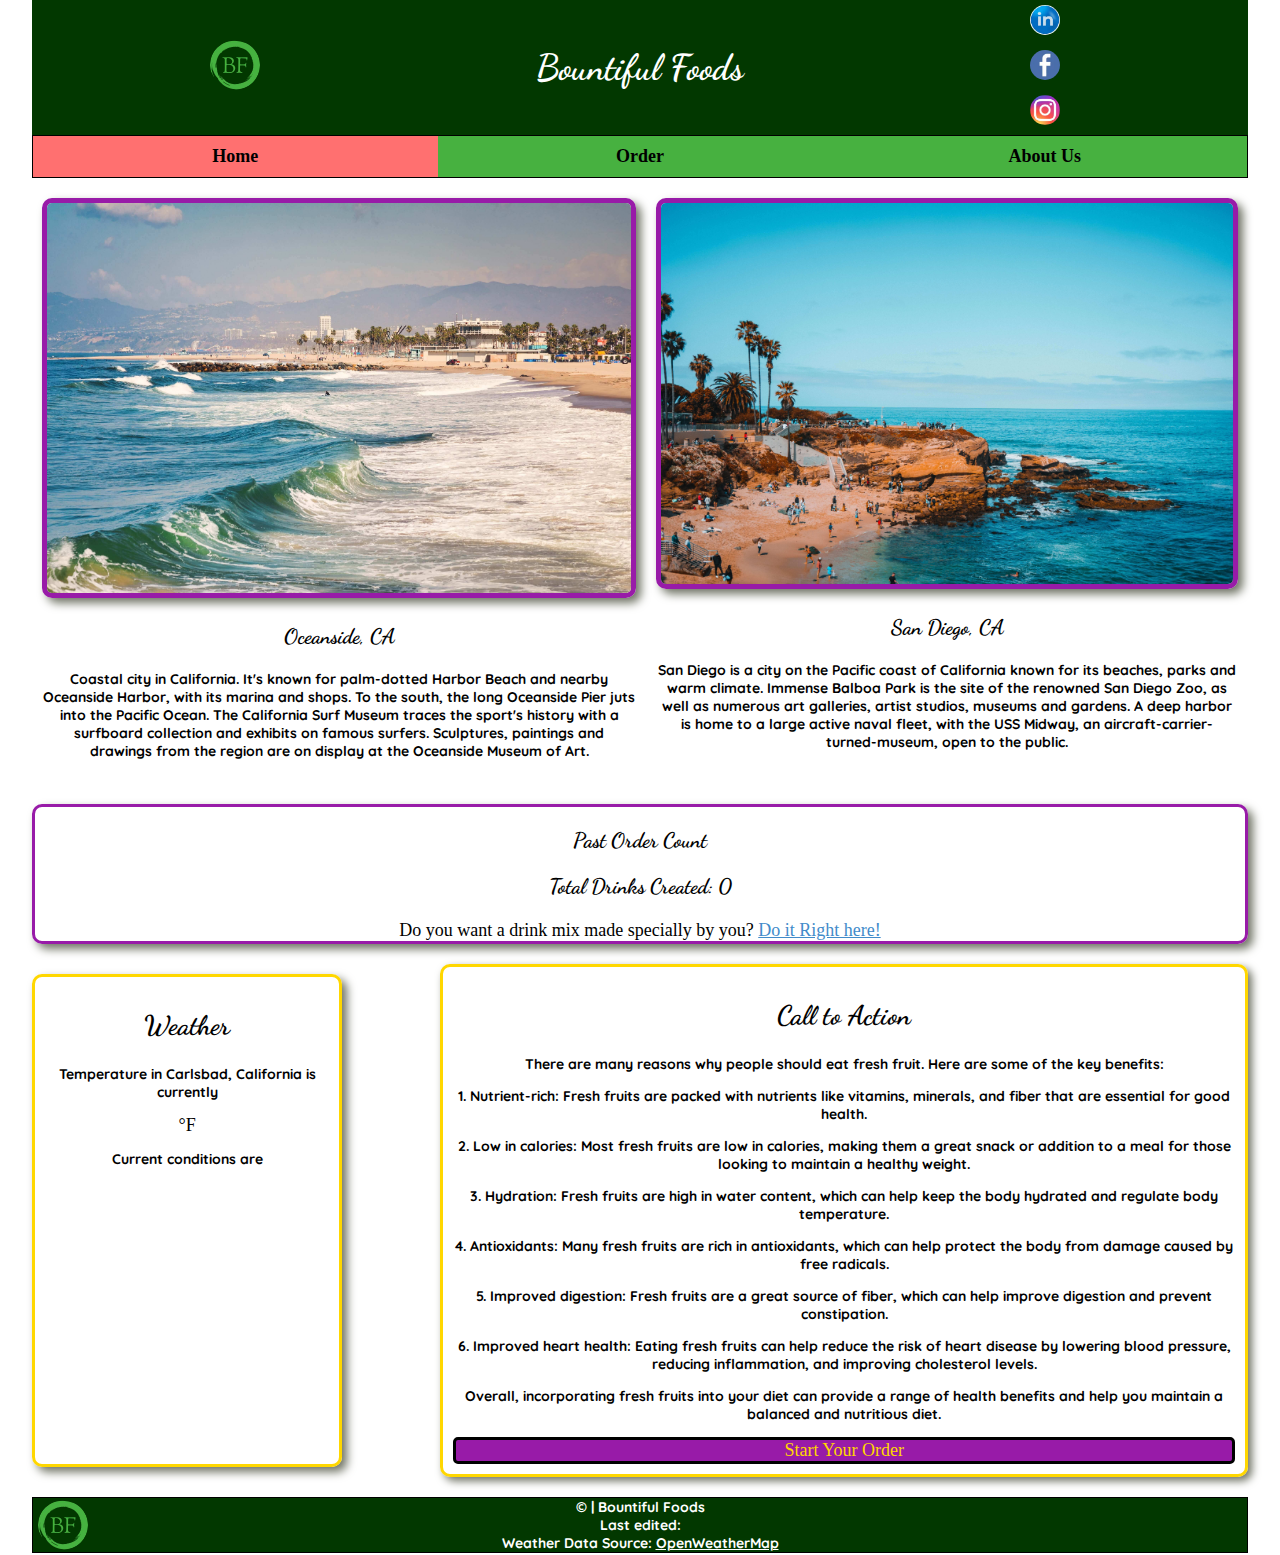
==== index.html @ f5a3e9ea "Bountiful Foods Project" ====
<!DOCTYPE html>
<html lang="en">
<head>
    <meta charset="UTF-8">
    <meta http-equiv="X-UA-Compatible" content="IE=edge">
    <meta name="viewport" content="width=device-width, initial-scale=1.0">
    <meta name="description" content="">
    <link rel="stylesheet" href="styles/small1.css">
    <link rel="stylesheet" href="styles/medium.css">
    <link rel="stylesheet" href="styles/large.css">
    <link rel="icon" href="favicon.ico">
    <title>Home | Bountiful Foods</title>
</head>
<body>
    <header>
        <a href="index.html"><img id="main-logo" src="images/main-logo.webp" alt="site logo" loading="lazy"></a>
        <h1>Bountiful Foods</h1>
            <div class="social-media">
                <a href ="https://www.linkedin.com/"><img class="social-logo" src="images/linkedin.webp" alt="linkedin logo"></a>
                <a href ="https://www.facebook.com/"><img class="social-logo" src="images/facebook.webp" alt="facebook logo"></a>
                <a href ="https://www.instagram.com/"><img class="social-logo" src="images/instagram.webp" alt="instagram logo"></a>
            </div>
    </header>
    <nav>
        <a class="current" href="index.html">Home</a>
        <a href="fresh.html">Order</a>
        <a href="aboutus.html">About Us</a>
    </nav>
    <!-- <main id="index-main"> -->
    <main class="home-grid">
        <section class="SumCoast1">
            <picture>
                <img class="card-img" src="images/OceansideCA.jpg" data-src="images\OceansideCA.jpg" 
                alt="Oceanside California Beach" loading="lazy">
            </picture>
            <h3>Oceanside, CA</h3>
            <p> Coastal city in California. It's known for palm-dotted Harbor Beach and nearby
                Oceanside Harbor, with its marina and shops. To the south, the long Oceanside Pier juts into the
                Pacific Ocean. The California Surf Museum traces the sport's history with a surfboard collection and
                exhibits on famous surfers. Sculptures, paintings and drawings from the region are on display at the
                Oceanside Museum of Art.</p>
        </section>
        <section class="SumCoast2">
            <picture>
                <img class="card-img" src="images/sanDiegoBeach.jpg" data-src="images\sanDiegoBeach.jpg" 
                alt="San Diego California Beach" loading="lazy">
            </picture>
            <h3>San Diego, CA</h3>
            <p> San Diego is a city on the Pacific coast of California known for its beaches, parks and warm
                climate. Immense Balboa Park is the site of the renowned San Diego Zoo, as well as numerous art
                galleries, artist studios, museums and gardens. A deep harbor is home to a large active naval fleet,
                with the USS Midway, an aircraft-carrier-turned-museum, open to the public.</p>
        </section>
        <section class="Call">
            <h2>Call to Action</h2>
            <p>There are many reasons why people should eat fresh fruit. Here are some of the key benefits:</p>

            <p>1. Nutrient-rich: Fresh fruits are packed with nutrients like vitamins, minerals, and fiber that are
                essential for good health.</p>

            <p>2. Low in calories: Most fresh fruits are low in calories, making them a great snack or addition to
                a meal for those looking to maintain a healthy weight.</p>

            <p>3. Hydration: Fresh fruits are high in water content, which can help keep the body hydrated and
                regulate body temperature.</p>

            <p>4. Antioxidants: Many fresh fruits are rich in antioxidants, which can help protect the body from
                damage caused by free radicals.</p>

            <p>5. Improved digestion: Fresh fruits are a great source of fiber, which can help improve digestion
                and prevent constipation.</p>

            <p>6. Improved heart health: Eating fresh fruits can help reduce the risk of heart disease by lowering
                blood pressure, reducing inflammation, and improving cholesterol levels.</p>

            <p>Overall, incorporating fresh fruits into your diet can provide a range of health benefits and help
                you maintain a balanced and nutritious diet.</p>
            <div class="button-box">
                <a class="order" href="fresh.html">Start Your Order</a>
            </div>
        </section>
        <section class="PastOrders drinksDisplayParent">
            <h3>Past Order Count</h3>
            <!-- <div id="totalSpecialtyDrinks">Total specialty drinks submitted: 0</div> -->
            <div id="totalDrinksDisplay"></div>
        </section>
        <div class="Weather">
            <h2>Weather</h2>
            <div id="weather"></div>
            <p>Temperature in Carlsbad, California is currently</p>
            <span id="current-temp"></span> &deg;F
            <p>Current conditions are</p>
            <figure>
                <img src="" alt="" id="weather-icon">
                <figcaption></figcaption>
            </figure>
            <p id="wind-speed"></p>
            <p id="wind-chill"></p>
            <p id="humidity"></p>
            <!-- 3-Day Forecast-->
            <div id="forecast">
                <!-- forecast items will be added dynamically here -->
            </div>
        </div>
    </main>
        <!-- <div id="summary">
            <p>Carlsbad, California. Home to LEGOLAND®, the Flower Fields of Carlsbad Ranch, and Bountiful Foods! This area of San Diego hosts beautiful beaches, lagoons, and many more amazing activities for the whole family. Come by and order some of our delicious food, or order a cutsom tasty fruit drink right here!</p>
        </div>
        <div id="fresh-div">
            <a href="fresh.html">
            <h2>Order Now!</h2>
            </a>
            <p id="drink-number">test</p>
        </div>
        <div id="weather">
            <h2>Weather</h2>
            <section id="temp">
                <figure>
                    <img src="#" alt="current condition" id="cond-icon">
                    <div id="temp-info"></div>
                    <figcaption></figcaption>
                </figure>
                <div id="humidity">Humidity</div>
            </section>
            <section id="forecast">
                <h2 id="fore-title">3 Day Forecast</h2>
                <div class="days" id="day1"></div>
                <div class="days" id="day2"></div>
                <div class="days" id="day3"></div>
            </section>
        </div>
        <a id="contact" href="about-us.html">Contact Us!</a> -->
    <!-- </main> -->
    <footer>
        <a href="index.html"><img id="foot-logo" src="images/main-logo.webp" alt="site logo" loading="lazy"></a>
        <p>&copy; <span id="current-year"></span> | Bountiful Foods</p>
        <p>Last edited: <span id="last-update"></span></p>
        <p id="api">Weather Data Source: <a id="weather-link" href='https://openweathermap.org/'>OpenWeatherMap</a></p>
    </footer>
    <script src="scripts/index-scripts.js"></script>
    <script src="scripts/main-scripts.js"></script>
    <script src="scripts/bountyindex.js"></script>
</body>
</html>
---- styles/small1.css ----
@import url('https://fonts.googleapis.com/css2?family=Dancing+Script:wght@700&family=Quicksand&display=swap');

body {
    width: 95%;
    margin: 0 auto;
}

* {
    box-sizing: border-box;
}

#main-logo, #foot-logo {
    justify-self: center;
    height: 50px;
    width: 50px;
    border-radius: 2.5em;
}

header, footer {
    display: grid;
    grid-template-columns: 60px 1fr 60px;
    align-items: center;
    text-align: center;
    color: white;
    background-color: #023800;
}

.social-media {
    display: flex;
    flex-direction: column;
}

.social-media a {
    padding: 5px 0px;
}

.social-logo {
    height: 30px;
    border-radius: 1.5em;
    
}

nav {
    width: 100%;
    display: flex;
    justify-content: space-around;
    text-align: center;
    border: 1px solid #000000;
    background-color: #47B140;
}

nav a {
    text-decoration: none;
    color: #000000;
    font-weight: 600;
    width: 100%;
    padding: 10px 0px;

}

nav a:hover {
    background-color: rgba(0,0,0,0.5);
}

.current {
    background-color: #FF7070;
}

h1,
h2,
h3,
h4 {
    font-family: 'Dancing Script', cursive;
    font-weight: bold;
}

p {
    font-family: 'Quicksand', sans-serif;
    font-size: 14px;
    font-weight: bold;
}

#content {
    max-width: 1600px;
    margin: 0 auto;
}

#background {
    height: 750px;
}

main {
    display: grid;
    grid-template-columns: repeat(1fr);
    /* max-width: 800px; */
}

/* main section img {
    box-sizing: border-box;
} */

/* img {
    width: 100%;
    height: auto;
} */

.SumCoast1 {
    margin: 10px 0;
    grid-column: 1/11;
    grid-row: 1/2;
}

.SumCoast2 {
    margin: 10px 0;
    grid-column: 1/11;
    grid-row: 2/3;
}

.Call {
    margin: 10px 0;
    grid-column: 1/11;
    grid-row: 3/4;
    border: solid;
    border-color: #ffd700;
    border-radius: 10px;
    box-shadow: 4px 4px 8px #6f7364;
}

.button-box {
    text-align: center;
    border: solid #000000;
    border-radius: 5px;
    background-color: rgb(152, 27, 168);
}

.button-box:hover {
    opacity: .6;
    transform: scale(1.1);
    background-color: #0614cc;
}

.order {
    text-decoration: none;
    font-size: 18px;
    padding: 15px 30px;
    border-radius: 20px;
    color: #ffd700;
}

.PastOrders {
    justify-content: center;
    border: solid rgb(152, 27, 168);
    border-radius: 10px;
    text-align: center;
    width: 100%;
    height: auto;
    margin: 10px 0;
    grid-column: 1/11;
    grid-row: 4/5;
    box-shadow: 5px 5px 10px #6f7364
}


.Weather {
    margin: 20px 0;
    grid-column: 1/11;
    grid-row: 5/6;
    border: solid;
    border-radius: 10px;
    border-color: #ffd700;
    box-shadow: 5px 5px 10px #6f7364
}

#forecast {
    display: flex;
    justify-content: center;
    flex-wrap: wrap;
    justify-content: space-around;
}

.card-img {
    border: 5px solid rgb(152, 27, 168);
    border-radius: 10px;
    width: 100%;
    transition: transform .5s;
    box-shadow: 5px 5px 10px #6f7364;
}

.card-img:hover {
    opacity: .6;
    transform: scale(1.1);
}

.home-grid {
    text-align: center;
}

main section img {
    box-sizing: border-box;
}

/*----style the contact information----*/

ul {
    list-style: none;
    margin: 0;
    padding: 0;
}

li {
    margin-bottom: 10px;
}

a {
    color: #428bca;
}

a:hover {
    text-decoration: underline;
}

/*-------------------------- FRESH PAGE ------------------*/

#form {
    display: block;
    margin: 30px 15px;
    /* width: 100%; */
    max-width: 450px;
    background: white;
    border-radius: 10px;
    margin-bottom: 30px;
    border: 3px solid #FCBF49;
}

#form h1 {
    color: #2691d9;
    text-align: center;
    padding: 20px 0 20px 0;
    border-bottom: 2px solid #2691d9;
}

#form form {
    padding: 0 40px;
    box-sizing: border-box;
    /* margin: 2rem 0; */
    /* border: 3px solid #FCBF49;
    border-radius: 10px; */
}


form label.top, form p {
    display: block;
    padding-top: 1rem;
    color: #2691d9;
    font-size: 18px;
}

form label.top input, form label.top textarea {
    -webkit-appearance: none;
    display: block;
    font-size: 1rem;
    border: solid 2px #2691d9;
    border-radius: 4px;
    /* padding: 0.5rem; */
    padding-left: 0.5rem;
    /* color: #555; */
    color: black;
    width: 100%;
    max-width: 20rem;
    height: 44px;
    background-color: rgba(0,0,0,0.1);
    font-size: 18px;
}

form label.top textarea {
    /* width: 100%; */
    height: 100px;
}

.color {
    color: red;
}

form label.sbs {
    display: block;
    font-size: 16px;
    margin: .75rem 10px;
    font-size: 17px;
}

form label.sbs input {
    margin-right: 5px;
    width: 15px;
    height: 15px;
}

#form select {
    /* margin-left: 10px; */
    height: 30px;
    width: 100%;
}

#fruit1, #fruit2, #fruit3 {
    margin-bottom: 10px;
    font-size: 17px;
}

#fruit3 {
    margin-bottom: 0;
}





/*-------------------------- ABOUT US PAGE ---------------*/

#main-about {
    max-width: 600px;
    margin: 5px 10px;
    font-size: 18px;
}

#main-about h2 {
    text-align: center;
}

#main-about img {
    margin-top: 20px;
    width: 100%;
}
/*-------------------------- FOOTER ----------------------*/

footer {
    border: 1px solid #000000;
    display: grid;
    grid-template-columns: 60px 1fr 60px;
    grid-template-rows: 1fr 1fr;
    align-items: center;
    justify-content: center;
    text-align: center;
    margin-top: 10px;
}

footer p {
    margin: 0;
    grid-column: 2/3;
}

#foot-logo, footer a{
    height: 50px;
    width: 50px;
    grid-row: 1/4;
    margin: auto;
    align-items: center;
}

#weather-link {
    border: none;
    color: white;
}
---- styles/medium.css ----
/* Tablet Views ******************************/
@media only screen and (min-width: 37.5em) {
    body {
        font-size: 16px;
    }

    header {
        grid-template-columns: repeat(2, 1fr);
    }

    .SumCoast1,
    .SumCoast2,
    .call,
    .PastOrders,
    .Weather {
        grid-column: span 2;
    }

    #main-about {
        margin: 0 auto;
    }

    #contact p {
        text-align: center;
    }

    #form {
        margin: 20px auto;
        margin-bottom: 15px;
    }

    #form form {
        margin-bottom: 0;
    }
}
---- styles/large.css ----
/* Desktop Views ****************************/
@media only screen and (min-width: 55em) {

    body {
        font-size: 18px;
    }

    #content {
        max-width: 2400px;
    }

    header {
        grid-template-columns: repeat(3, 1fr);
        border-color: rgb(152, 27, 168);
    }

    #background {
        height: 1000px;
    }

    .SumCoast1 {
        grid-column: 1/6;
        grid-row: 1/2;
        padding: 10px;
    }

    .SumCoast2 {
        grid-column: 6/11;
        grid-row: 1/2;
        padding: 10px;
    }

    .Call {
        grid-column: 4/11;
        grid-row: 4/5;
        padding: 10px;
    }

    .Weather {
        grid-column: 1/3;
        grid-row: 4/5;
        padding: 10px;
    }

    .PastOrders {
        grid-column: 1/11;
        grid-row: 2/3;
    }

    h4 {
        font-size: 1.5rem;
        margin-right: 10rem;
    }
}
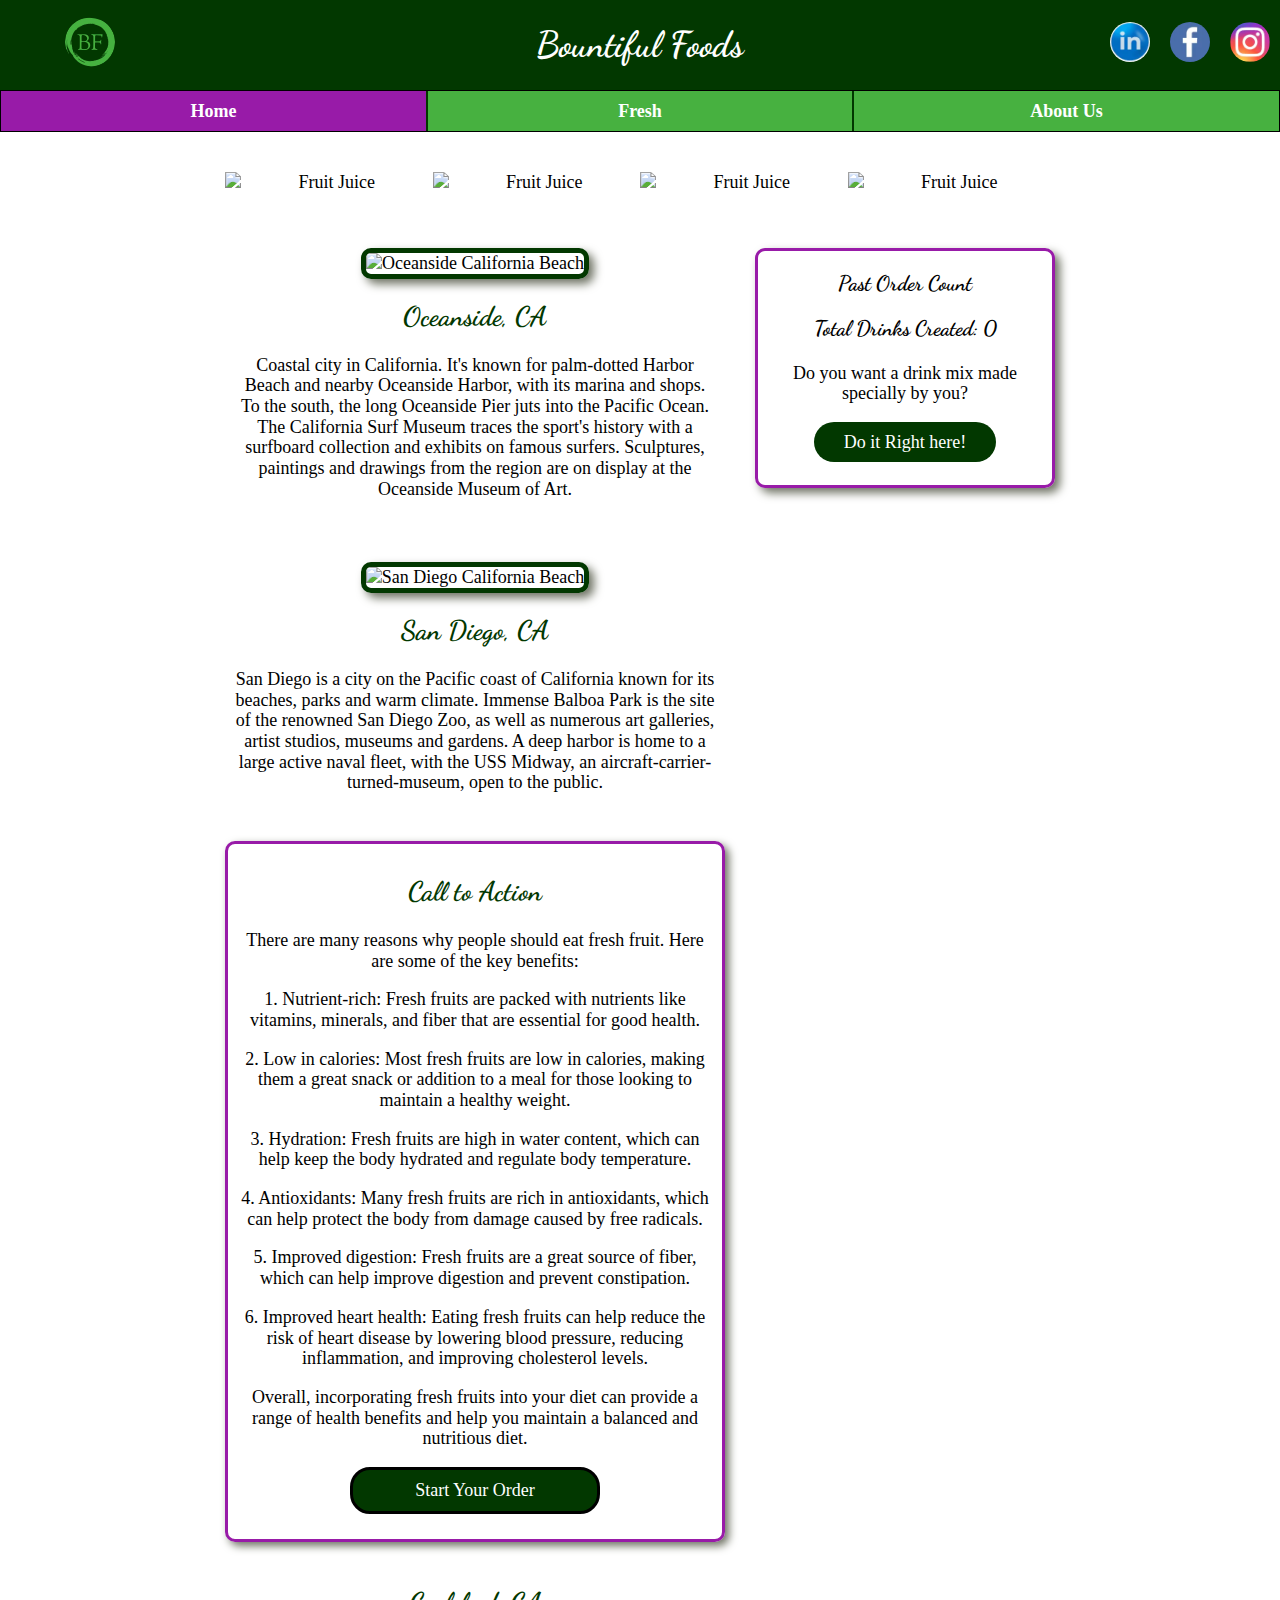
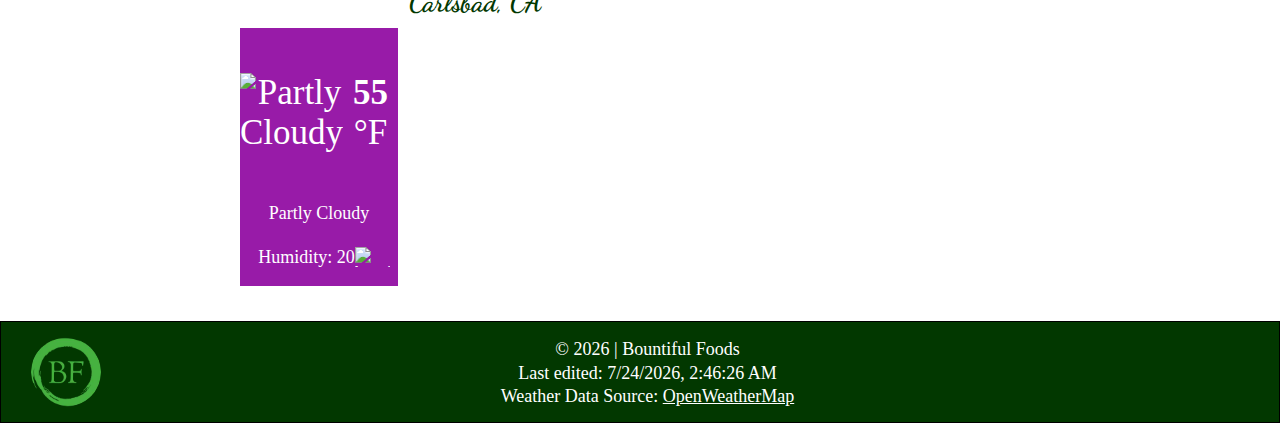
==== commit 0fb582d3: "Finish Bountiful Foods Project" ====
--- a/index.html
+++ b/index.html
@@ -4,7 +4,8 @@
     <meta charset="UTF-8">
     <meta http-equiv="X-UA-Compatible" content="IE=edge">
     <meta name="viewport" content="width=device-width, initial-scale=1.0">
-    <meta name="description" content="">
+    <meta name="description" content="We never use artificial sweeteners, aditives or concentrates. We simply harness the flavours of naturally ripe organic fruit, harvested from the places they grow best.">
+    <link rel="stylesheet" href="styles/normalize.css">
     <link rel="stylesheet" href="styles/small1.css">
     <link rel="stylesheet" href="styles/medium.css">
     <link rel="stylesheet" href="styles/large.css">
@@ -23,17 +24,25 @@
     </header>
     <nav>
         <a class="current" href="index.html">Home</a>
-        <a href="fresh.html">Order</a>
+        <a href="fresh.html" id="fresh-nav">Fresh</a>
         <a href="aboutus.html">About Us</a>
     </nav>
     <!-- <main id="index-main"> -->
     <main class="home-grid">
+        <div class="fruits-gallery" id="hero-img">
+            <div class="wrapper-home">
+                <!-- <img src="images/fruit-juice-1.jpg" alt="Apple"> -->
+                <img src="images/fruit-juice-2.jpg" alt="Fruit Juice">
+                <img src="images/fruit-juice-3.jpg" alt="Fruit Juice">
+                <img src="images/fruit-juice-4.jpg" alt="Fruit Juice">
+                <img src="images/fruit-juice-5.jpg" alt="Fruit Juice">
+            </div>
+        </div>
         <section class="SumCoast1">
             <picture>
-                <img class="card-img" src="images/OceansideCA.jpg" data-src="images\OceansideCA.jpg" 
-                alt="Oceanside California Beach" loading="lazy">
+                <img class="card-img" src="images/placeholder1.jpg" data-src="images/OceansideCA1.jpg" alt="Oceanside California Beach">
             </picture>
-            <h3>Oceanside, CA</h3>
+            <h2>Oceanside, CA</h2>
             <p> Coastal city in California. It's known for palm-dotted Harbor Beach and nearby
                 Oceanside Harbor, with its marina and shops. To the south, the long Oceanside Pier juts into the
                 Pacific Ocean. The California Surf Museum traces the sport's history with a surfboard collection and
@@ -42,10 +51,9 @@
         </section>
         <section class="SumCoast2">
             <picture>
-                <img class="card-img" src="images/sanDiegoBeach.jpg" data-src="images\sanDiegoBeach.jpg" 
-                alt="San Diego California Beach" loading="lazy">
+                <img class="card-img" src="images/placeholder1.jpg" data-src="images/sanDiegoBeach1.jpg" alt="San Diego California Beach">
             </picture>
-            <h3>San Diego, CA</h3>
+            <h2>San Diego, CA</h2>
             <p> San Diego is a city on the Pacific coast of California known for its beaches, parks and warm
                 climate. Immense Balboa Park is the site of the renowned San Diego Zoo, as well as numerous art
                 galleries, artist studios, museums and gardens. A deep harbor is home to a large active naval fleet,
@@ -84,53 +92,34 @@
             <!-- <div id="totalSpecialtyDrinks">Total specialty drinks submitted: 0</div> -->
             <div id="totalDrinksDisplay"></div>
         </section>
-        <div class="Weather">
-            <h2>Weather</h2>
-            <div id="weather"></div>
-            <p>Temperature in Carlsbad, California is currently</p>
-            <span id="current-temp"></span> &deg;F
-            <p>Current conditions are</p>
-            <figure>
-                <img src="" alt="" id="weather-icon">
-                <figcaption></figcaption>
-            </figure>
-            <p id="wind-speed"></p>
-            <p id="wind-chill"></p>
-            <p id="humidity"></p>
-            <!-- 3-Day Forecast-->
-            <div id="forecast">
-                <!-- forecast items will be added dynamically here -->
+        
+        <div class="weather">
+
+            <h2>Carlsbad, CA</h2>
+
+            <div class="current">
+
+                <div class="weather-icon-temp">
+                    <img id="weather-icon" alt="Partly Cloudy" src="images/weather/01d.png">
+                    <p><span id="weather-temp">55</span> °F</p>
+                </div>
+
+                <p id="weather-desc">Partly Cloudy</p>
+
+                <div class="weather-humidity">
+                    <p>Humidity: <span id="humidity">20</span></p>
+                    <img src="images/weather/humidity.png" alt="humidity-percentage" id="humidity-icon">
+                </div>
+
             </div>
+        
+            <div class="forecast">
+
+            </div>
+
+            <!-- </div> -->
         </div>
     </main>
-        <!-- <div id="summary">
-            <p>Carlsbad, California. Home to LEGOLAND®, the Flower Fields of Carlsbad Ranch, and Bountiful Foods! This area of San Diego hosts beautiful beaches, lagoons, and many more amazing activities for the whole family. Come by and order some of our delicious food, or order a cutsom tasty fruit drink right here!</p>
-        </div>
-        <div id="fresh-div">
-            <a href="fresh.html">
-            <h2>Order Now!</h2>
-            </a>
-            <p id="drink-number">test</p>
-        </div>
-        <div id="weather">
-            <h2>Weather</h2>
-            <section id="temp">
-                <figure>
-                    <img src="#" alt="current condition" id="cond-icon">
-                    <div id="temp-info"></div>
-                    <figcaption></figcaption>
-                </figure>
-                <div id="humidity">Humidity</div>
-            </section>
-            <section id="forecast">
-                <h2 id="fore-title">3 Day Forecast</h2>
-                <div class="days" id="day1"></div>
-                <div class="days" id="day2"></div>
-                <div class="days" id="day3"></div>
-            </section>
-        </div>
-        <a id="contact" href="about-us.html">Contact Us!</a> -->
-    <!-- </main> -->
     <footer>
         <a href="index.html"><img id="foot-logo" src="images/main-logo.webp" alt="site logo" loading="lazy"></a>
         <p>&copy; <span id="current-year"></span> | Bountiful Foods</p>
@@ -140,5 +129,7 @@
     <script src="scripts/index-scripts.js"></script>
     <script src="scripts/main-scripts.js"></script>
     <script src="scripts/bountyindex.js"></script>
+    <script src="scripts/lazy-loading.js"></script>
+    <script src="scripts/weather-api.js"></script>
 </body>
 </html>--- a/styles/small1.css
+++ b/styles/small1.css
@@ -1,13 +1,34 @@
 @import url('https://fonts.googleapis.com/css2?family=Dancing+Script:wght@700&family=Quicksand&display=swap');
 
 body {
-    width: 95%;
+    width: 100%;
     margin: 0 auto;
 }
 
 * {
     box-sizing: border-box;
 }
+
+/* #myBtn {
+    display: none;
+    position: fixed;
+    bottom: 20px;
+    right: 30px;
+    z-index: 99;
+    font-size: 18px;
+    border: none;
+    outline: none;
+    background-color: rgb(152, 27, 168);
+    color: white;
+    cursor: pointer;
+    padding: 15px;
+    border-radius: 4px;
+}
+  
+#myBtn:hover {
+    background-color: #555;
+    color: white;
+} */
 
 #main-logo, #foot-logo {
     justify-self: center;
@@ -51,19 +72,27 @@
 
 nav a {
     text-decoration: none;
-    color: #000000;
+    color: white;
     font-weight: 600;
     width: 100%;
     padding: 10px 0px;
-
 }
 
 nav a:hover {
-    background-color: rgba(0,0,0,0.5);
+    background-color: rgba(0,0,0,0.3);
+    text-decoration: none;
+    color: white;
 }
 
 .current {
-    background-color: #FF7070;
+    /* background-color: #FF7070; */
+    background-color: rgb(152, 27, 168);
+    color: white;
+}
+
+#fresh-nav {
+    border-right: 2px solid #023800;
+    border-left: 2px solid #023800;
 }
 
 h1,
@@ -74,11 +103,11 @@
     font-weight: bold;
 }
 
-p {
+/* p {
     font-family: 'Quicksand', sans-serif;
     font-size: 14px;
     font-weight: bold;
-}
+} */
 
 #content {
     max-width: 1600px;
@@ -89,11 +118,11 @@
     height: 750px;
 }
 
-main {
+/* main {
     display: grid;
     grid-template-columns: repeat(1fr);
-    /* max-width: 800px; */
-}
+    max-width: 800px;
+} */
 
 /* main section img {
     box-sizing: border-box;
@@ -103,6 +132,18 @@
     width: 100%;
     height: auto;
 } */
+
+.home-grid {
+    margin: 20px 15px;
+}
+
+#hero-img img{
+    width: 100%;
+}
+
+.home-grid h2 {
+    color: #023800;
+}
 
 .SumCoast1 {
     margin: 10px 0;
@@ -117,34 +158,40 @@
 }
 
 .Call {
-    margin: 10px 0;
-    grid-column: 1/11;
-    grid-row: 3/4;
+    margin: 20px 0;
+    padding: 0 15px; 
     border: solid;
-    border-color: #ffd700;
+    border-color: rgb(152, 27, 168);
     border-radius: 10px;
     box-shadow: 4px 4px 8px #6f7364;
+    margin-top: 20px;
+    margin-bottom: 20px;
 }
 
 .button-box {
     text-align: center;
     border: solid #000000;
-    border-radius: 5px;
-    background-color: rgb(152, 27, 168);
-}
-
-.button-box:hover {
+    border-radius: 20px;
+    padding: 10px;
+    width: 100%;
+    margin: 0 auto;
+    margin-bottom: 15px;
+    background-color: #023800;
+    width: 250px;
+}
+
+/* .button-box:hover {
     opacity: .6;
     transform: scale(1.1);
     background-color: #0614cc;
-}
+} */
 
 .order {
     text-decoration: none;
     font-size: 18px;
-    padding: 15px 30px;
-    border-radius: 20px;
-    color: #ffd700;
+    padding: 15px 50px;
+    /* border-radius: 20px; */
+    color: white;
 }
 
 .PastOrders {
@@ -155,16 +202,30 @@
     width: 100%;
     height: auto;
     margin: 10px 0;
-    grid-column: 1/11;
-    grid-row: 4/5;
-    box-shadow: 5px 5px 10px #6f7364
-}
-
-
-.Weather {
+    box-shadow: 5px 5px 10px #6f7364;
+    height: 200px;
+}
+
+#pastOrderButton {
+    padding-top: 10px;
+    text-decoration: none;
+    padding: 10px 30px;
+    background-color: #023800;
+    color: white;
+    border-radius: 20px;
+    font-size: 18px;
+}
+
+#totalDrinksDisplay {
+    padding: 0 10px;
+}
+
+#totalDrinksDisplay p {
+    padding-bottom: 10px;;
+}
+
+/* .Weather {
     margin: 20px 0;
-    grid-column: 1/11;
-    grid-row: 5/6;
     border: solid;
     border-radius: 10px;
     border-color: #ffd700;
@@ -176,20 +237,108 @@
     justify-content: center;
     flex-wrap: wrap;
     justify-content: space-around;
+} */
+
+.weather {
+    display: grid;
+    grid-template-columns: 1fr;
+    justify-items: center;
+    margin-top: 12px;
+}
+
+.weather h2 {
+    grid-column: 1/2;
+    margin: 10px;
+}
+
+.current {
+    grid-column: 1/2;
+    text-align: center;
+}
+
+.weather-icon-temp {
+    display: flex;
+    align-items: center;
+    justify-content: space-evenly;
+    margin: 0;
+    font-size: 35px;
+}
+
+.weather-icon-temp p {
+    padding: 10px;
+}
+
+.weather-humidity {
+    display: flex;
+    justify-content: center;
+    align-content: end;
+}
+
+#weather-temp {
+    font-weight: bold;
+}
+
+#weather-desc {
+    margin: 5px;
+    text-transform: capitalize;
+}
+
+.weather-humidity img {
+    margin: auto 0;
+    max-height: 20px;
+}
+
+.forecast {
+    width: 100%;
+    display: flex;
+    flex-direction: column;
+    justify-content: space-evenly;
+    align-items: center;
+    row-gap: 10px;
+    margin-top: 1em;
+}
+
+.forecast section{
+    background-color: #F9F9F9;
+    border: 1px solid #E0E0E0;
+    border-radius: 10px;
+    width: 90%;
+    text-align: center;
+}
+
+.forecast p {
+    text-transform: capitalize;
+}
+
+.forecast-day {
+    display: grid;
+    grid-template-columns: 2fr 1fr 1fr 1.5fr;
+    align-items: center;
+}
+
+.forecast-day h3 {
+    font-family: "Montserrat";
+    font-size: 16px;
+    padding: 10px;
+}
+
+.forecast-day p{
+    padding: 5px;
 }
 
 .card-img {
-    border: 5px solid rgb(152, 27, 168);
+    border: 5px solid #023800;
     border-radius: 10px;
     width: 100%;
     transition: transform .5s;
     box-shadow: 5px 5px 10px #6f7364;
-}
-
-.card-img:hover {
+    margin-top: 15px;
+}
+
+/* .card-img:hover {
     opacity: .6;
     transform: scale(1.1);
-}
+} */
 
 .home-grid {
     text-align: center;
@@ -201,7 +350,7 @@
 
 /*----style the contact information----*/
 
-ul {
+/* ul {
     list-style: none;
     margin: 0;
     padding: 0;
@@ -217,9 +366,69 @@
 
 a:hover {
     text-decoration: underline;
-}
+} */
 
 /*-------------------------- FRESH PAGE ------------------*/
+
+#form h1 {
+    text-align: center;
+    color: #023800
+}
+
+.fruits-gallery {
+    overflow: hidden;
+}
+
+.wrapper {
+    width: 100%;
+    display: flex;
+    animation: slide 16s infinite;
+    margin-bottom: 20px;
+}
+
+.wrapper-home {
+    width: 100%;
+    display: flex;
+    animation: slide 12s infinite;
+    margin-bottom: 20px;
+}
+
+.wrapper-home {
+    width: 100%;
+    max-width: 850px;
+}
+
+.wrapper img {
+    width: 100%;
+    max-width: 450px;
+}
+
+@keyframes slide {
+    0% {
+        transform: translateX(0);
+    }
+    25% {
+        transform: translateX(0)
+    }
+    30% {
+        transform: translateX(-100%);
+    }
+    50% {
+        transform: translateX(-100%)
+    }
+    55% {
+        transform: translateX(-200%);
+    }
+    75% {
+        transform: translateX(-200%)
+    }
+    80% {
+        transform: translateX(-300%);
+    }
+    100% {
+        transform: translateX(-300%)
+    }
+}
 
 #form {
     display: block;
@@ -229,37 +438,86 @@
     background: white;
     border-radius: 10px;
     margin-bottom: 30px;
-    border: 3px solid #FCBF49;
-}
-
-#form h1 {
+}
+
+/* #form h1 {
     color: #2691d9;
     text-align: center;
     padding: 20px 0 20px 0;
     border-bottom: 2px solid #2691d9;
-}
-
-#form form {
-    padding: 0 40px;
+} */
+
+#form form, .special-drink-result-wrapper {
+    padding: 30px 40px;
+    padding-bottom: 15px;
     box-sizing: border-box;
+    border: 3px solid #023800;
     /* margin: 2rem 0; */
     /* border: 3px solid #FCBF49;
     border-radius: 10px; */
 }
 
-
-form label.top, form p {
+.special-drink-result-wrapper {
+    display: none;
+    margin-top: 15px;
+    padding: 10px;
+    font-size: 18px;
+}
+
+.special-drink-result-wrapper p {
+    /* text-align: center; */
+    font-size: 20px;
+    margin: 0.1rem;
+}
+
+.special-drink-result-wrapper h1{
+    text-align: center;
+}
+
+#form hr{
+    border: #023800;
+} 
+
+#drink-result {
+    /* padding-left: 15px; */
+    font-size: 18px;
+    padding-left: 10px;
+}
+
+#nutrition {
+    padding-top: 20px;
+    padding-bottom: 20px;
+    text-align: center;
+    color:#023800;
+    margin-top: 0;
+}
+
+#notes {
+    padding-bottom: 20px;
+    margin-bottom: 20px;
+}
+
+#orderDetails, #notes {
+    border-bottom: 3px solid #023800;
+    padding-bottom: 15px;
+}
+
+#nutrition {
+    border-top: 3px solid #023800;
+}
+
+form label.lbl-properties, form p {
     display: block;
     padding-top: 1rem;
-    color: #2691d9;
+    color: #023800;
     font-size: 18px;
 }
 
-form label.top input, form label.top textarea {
+form label.lbl-properties input, form label.lbl-properties textarea {
     -webkit-appearance: none;
     display: block;
-    font-size: 1rem;
-    border: solid 2px #2691d9;
+    /* font-size: 1rem; */
+    border: solid 2px #023800;
     border-radius: 4px;
     /* padding: 0.5rem; */
     padding-left: 0.5rem;
@@ -269,35 +527,34 @@
     max-width: 20rem;
     height: 44px;
     background-color: rgba(0,0,0,0.1);
-    font-size: 18px;
-}
-
-form label.top textarea {
-    /* width: 100%; */
+    font-size: 17px;
+}
+
+form textarea {
+    width: 100%;
     height: 100px;
+    max-width: 20rem;
+    font-size: 17px;
+    padding: 10px;
+    border: solid 2px #023800;
 }
 
 .color {
     color: red;
 }
 
-form label.sbs {
-    display: block;
-    font-size: 16px;
-    margin: .75rem 10px;
-    font-size: 17px;
-}
-
-form label.sbs input {
-    margin-right: 5px;
-    width: 15px;
-    height: 15px;
-}
-
 #form select {
     /* margin-left: 10px; */
-    height: 30px;
-    width: 100%;
+    /* height: 30px; */
+    width: 100%;
+    padding: 10px;
+    max-width: 20rem;
+    font-size: 17px;
+    border: solid 2px #023800;
+}
+
+#selectFruits {
+    font-size: 20px;
 }
 
 #fruit1, #fruit2, #fruit3 {
@@ -309,25 +566,58 @@
     margin-bottom: 0;
 }
 
-
-
-
+#btn-submit {
+    width: 100%;
+    max-width: 20rem;
+    height: 50px;
+    border: 1px solid;
+    background: #023800;
+    border-radius: 25px;
+    font-size: 18px;
+    color: white;
+    font-weight: 700;
+    cursor: pointer;
+    outline: none;
+    margin-bottom: 0;
+    margin-top: 0;
+}
+
+#btn-submit:hover {
+    border-color: #2691d9;
+    transition: .5s;
+}
 
 /*-------------------------- ABOUT US PAGE ---------------*/
 
 #main-about {
     max-width: 600px;
-    margin: 5px 10px;
-    font-size: 18px;
+    padding: 20px 10px;
+    margin: 0 15px;
+    font-size: 19px;
 }
 
 #main-about h2 {
     text-align: center;
+    color: #023800;
 }
 
 #main-about img {
     margin-top: 20px;
     width: 100%;
+    border: 4px solid #023800;
+}
+
+/* #map {
+    border: 4px solid #023800;
+    height: 375px;
+    margin-bottom: 20px;
+} */
+
+.map {
+    justify-self: center;
+    align-self: center;
+    width: 100%;
+    padding-top: 10px;
 }
 /*-------------------------- FOOTER ----------------------*/
 
@@ -340,6 +630,8 @@
     justify-content: center;
     text-align: center;
     margin-top: 10px;
+    padding: 15px 15px 15px 20px;
+    
 }
 
 footer p {
@@ -348,8 +640,8 @@
 }
 
 #foot-logo, footer a{
-    height: 50px;
-    width: 50px;
+    height: 70px;
+    width: 70px;
     grid-row: 1/4;
     margin: auto;
     align-items: center;
--- a/styles/medium.css
+++ b/styles/medium.css
@@ -4,8 +4,25 @@
         font-size: 16px;
     }
 
+    /* header {
+        grid-template-columns: repeat(2, 1fr);
+    } */
+
     header {
-        grid-template-columns: repeat(2, 1fr);
+        grid-template-columns: 180px 1fr 180px;
+    }
+
+    .home-grid {
+        margin: 20px 30px;
+    }
+    
+    .social-media{
+        flex-direction: row;
+    }
+    
+    .social-logo {
+        height: 35px;
+        margin: 10px;
     }
 
     .SumCoast1,
@@ -14,6 +31,17 @@
     .PastOrders,
     .Weather {
         grid-column: span 2;
+    }
+
+    .weather {
+        grid-template-columns: 1fr 2fr;
+        margin-top: 30px;
+    }
+
+    .forecast {
+        grid-column: 2/3;
+        grid-row: 1/3;
+        margin-top: 0;
     }
 
     #main-about {
@@ -32,4 +60,8 @@
     #form form {
         margin-bottom: 0;
     }
+
+    footer {
+        padding: 15px 15px 15px 30px;
+    }
 }--- a/styles/large.css
+++ b/styles/large.css
@@ -5,20 +5,118 @@
         font-size: 18px;
     }
 
-    #content {
-        max-width: 2400px;
+    main.home-grid {
+        display: grid;
+        grid-template-columns: 500px 300px;
+        column-gap: 30px;
+        /* margin: 0 auto; */
+        justify-content: center;
     }
 
-    header {
+    /* #content {
+        max-width: 2400px;
+    } */
+
+    /* header {
         grid-template-columns: repeat(3, 1fr);
         border-color: rgb(152, 27, 168);
+    } */
+
+    .social-logo {
+        height: 40px;
     }
 
-    #background {
-        height: 1000px;
+    .home-grid img {
+        width: 100%;
+        max-width: 500px;
+    }
+
+    #hero-img img {
+        width: 100%;
+        max-width: 830px;
+        margin-top: 20px;
+        margin-bottom: 20px;
+    }
+
+    #hero-img {
+        grid-column: 1/3;
+        grid-row: 1/2;
     }
 
     .SumCoast1 {
+        grid-column: 1/2;
+        grid-row: 2/3;
+        padding: 10px;
+        padding-top: 0;
+        margin-top: 0;
+    }
+
+    .SumCoast2 {
+        grid-column: 1/2;
+        grid-row: 3/4;
+        padding: 10px;
+        margin-bottom: 0;
+        margin-top: 0;
+    }
+
+    .Call {
+        grid-column: 1/2;
+        grid-row: 4/5;
+        padding: 10px;
+    }
+
+    /* .Weather {
+        grid-column: 1/2;
+        grid-row: 5/6;
+        padding: 10px;
+    } */
+
+    .weather {
+        /* grid-template-columns: 1fr 2fr; */
+        margin: 15px;
+    }
+
+    .weather h2 {
+        grid-column: 1/3;
+        grid-row: 1/2;
+    }
+
+    .forecast {
+        width: 100%;
+        flex-direction: row;
+        justify-content: space-evenly;
+        align-items: center;
+        margin-top: 77px;
+    }
+
+    .forecast section{
+        width: 26%;
+    }
+
+    .forecast-day {
+        display: block;
+    }
+
+    .weather-humidity p {
+        padding-left: 10px;
+    }
+
+    .weather-humidity img {
+        max-width: 35px;
+    }
+
+    .PastOrders {
+        grid-column: 2/3;
+        grid-row: 2/6;
+        margin-top: 15px;
+        height: 240px;
+    }
+
+    /* #background {
+        height: 1000px;
+    } */
+
+    /* .SumCoast1 {
         grid-column: 1/6;
         grid-row: 1/2;
         padding: 10px;
@@ -45,7 +143,7 @@
     .PastOrders {
         grid-column: 1/11;
         grid-row: 2/3;
-    }
+    } */
 
     h4 {
         font-size: 1.5rem;
